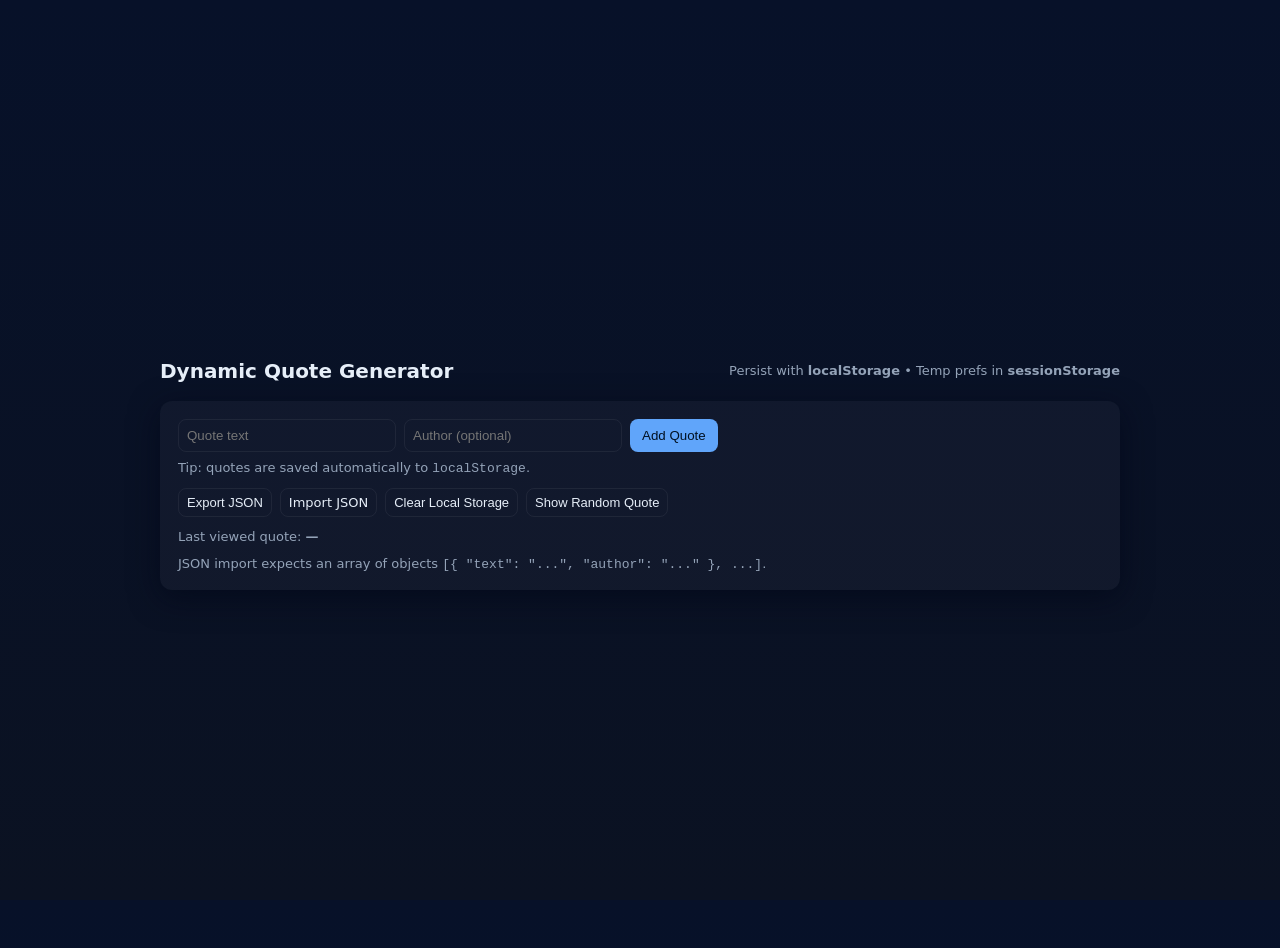
==== dom-manipulation/index.html @ 50b2b68b "Dynamic Quote Generator" ====
<!doctype html>
<html lang="en">
<head>
  <meta charset="utf-8" />
  <meta name="viewport" content="width=device-width,initial-scale=1" />
  <title>Dynamic Quote Generator</title>
  <link rel="stylesheet" href="styles.css" />
</head>
<body>
  <div class="wrap">
    <header>
      <h1>Dynamic Quote Generator</h1>
      <div class="muted">Persist with <strong>localStorage</strong> • Temp prefs in <strong>sessionStorage</strong></div>
    </header>

    <div class="card">
      <form id="addForm">
        <input id="quoteText" type="text" placeholder="Quote text" required />
        <input id="quoteAuthor" type="text" placeholder="Author (optional)" />
        <button type="submit">Add Quote</button>
        <div class="muted tip">Tip: quotes are saved automatically to <code>localStorage</code>.</div>
      </form>

      <div class="controls">
        <button id="exportBtn" class="btn-ghost small">Export JSON</button>
        <label for="importFile" class="btn-ghost small" title="Import JSON file">Import JSON</label>
        <input type="file" id="importFile" accept=".json,application/json" />
        <button id="clearLocal" class="btn-ghost small">Clear Local Storage</button>
        <button id="randomView" class="btn-ghost small">Show Random Quote</button>
      </div>

      <div class="last-block">
        <div class="muted">Last viewed quote: <span id="lastViewed" class="last-viewed">—</span></div>
      </div>

      <ul id="quoteList" aria-live="polite"></ul>

      <footer>
        <div class="muted">JSON import expects an array of objects <code>[{ "text": "...", "author": "..." }, ...]</code>.</div>
      </footer>
    </div>
  </div>

  <script src="app.js"></script>
</body>
</html>
---- dom-manipulation/styles.css ----
:root{--bg:#0f1724;--card:#0b1220;--muted:#94a3b8;--accent:#60a5fa}
html,body{height:100%;margin:0;font-family:Inter,system-ui,Segoe UI,Roboto,'Helvetica Neue',Arial}
body{background:linear-gradient(180deg,#071129 0%, #0b1222 100%);color:#e6eef8;display:flex;align-items:center;justify-content:center;padding:24px}
.wrap{width:100%;max-width:960px}
header{display:flex;align-items:center;justify-content:space-between;margin-bottom:18px}
h1{font-size:20px;margin:0}
.card{background:rgba(255,255,255,0.03);padding:18px;border-radius:12px;box-shadow:0 8px 30px rgba(2,6,23,0.6)}
form{display:flex;gap:8px;flex-wrap:wrap;margin-bottom:12px}
input[type="text"], textarea{background:transparent;border:1px solid rgba(255,255,255,0.06);padding:8px;border-radius:8px;color:inherit;min-width:200px}
button{background:var(--accent);border:0;padding:8px 12px;border-radius:8px;color:#012;cursor:pointer}
.controls{display:flex;gap:8px;flex-wrap:wrap;margin-bottom:12px}
.muted{color:var(--muted);font-size:13px}
ul{list-style:none;padding:0;margin:0;display:grid;grid-template-columns:repeat(auto-fill,minmax(260px,1fr));gap:12px}
li{background:linear-gradient(180deg,rgba(255,255,255,0.02), rgba(255,255,255,0.01));padding:12px;border-radius:10px}
.quote-text{font-size:15px;margin-bottom:8px}
.quote-author{font-size:13px;color:var(--muted);margin-bottom:8px}
.actions{display:flex;gap:6px}
.btn-ghost{background:transparent;border:1px solid rgba(255,255,255,0.06);padding:6px 8px;border-radius:8px;color:inherit;cursor:pointer}
.small{font-size:13px;padding:6px 8px}
footer{margin-top:12px;color:var(--muted);font-size:13px}
.last-viewed{font-weight:600}
.tip{width:100%}
#importFile{display:none} /* hidden: label triggers it */
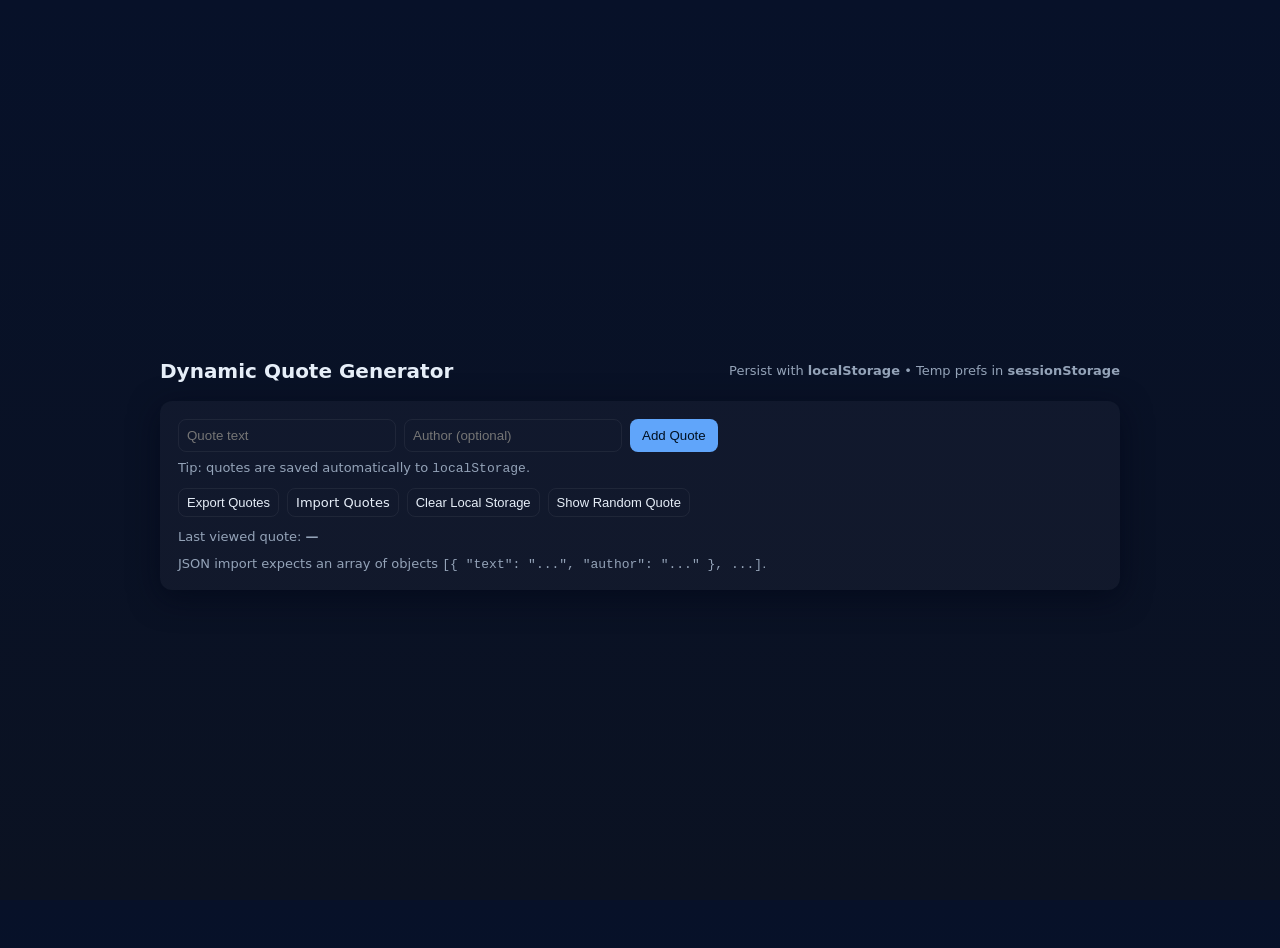
==== commit 2118b3c4: "Dynamic Quote Generator" ====
--- a/dom-manipulation/index.html
+++ b/dom-manipulation/index.html
@@ -2,7 +2,7 @@
 <html lang="en">
 <head>
   <meta charset="utf-8" />
-  <meta name="viewport" content="width=device-width,initial-scale=1" />
+  <meta name="viewport" content="width=device-width, initial-scale=1" />
   <title>Dynamic Quote Generator</title>
   <link rel="stylesheet" href="styles.css" />
 </head>
@@ -22,8 +22,8 @@
       </form>
 
       <div class="controls">
-        <button id="exportBtn" class="btn-ghost small">Export JSON</button>
-        <label for="importFile" class="btn-ghost small" title="Import JSON file">Import JSON</label>
+        <button id="exportBtn" class="btn-ghost small">Export Quotes</button>
+        <label for="importFile" class="btn-ghost small" title="Import Quotes">Import Quotes</label>
         <input type="file" id="importFile" accept=".json,application/json" />
         <button id="clearLocal" class="btn-ghost small">Clear Local Storage</button>
         <button id="randomView" class="btn-ghost small">Show Random Quote</button>
--- a/dom-manipulation/styles.css
+++ b/dom-manipulation/styles.css
@@ -1,23 +1,146 @@
-:root{--bg:#0f1724;--card:#0b1220;--muted:#94a3b8;--accent:#60a5fa}
-html,body{height:100%;margin:0;font-family:Inter,system-ui,Segoe UI,Roboto,'Helvetica Neue',Arial}
-body{background:linear-gradient(180deg,#071129 0%, #0b1222 100%);color:#e6eef8;display:flex;align-items:center;justify-content:center;padding:24px}
-.wrap{width:100%;max-width:960px}
-header{display:flex;align-items:center;justify-content:space-between;margin-bottom:18px}
-h1{font-size:20px;margin:0}
-.card{background:rgba(255,255,255,0.03);padding:18px;border-radius:12px;box-shadow:0 8px 30px rgba(2,6,23,0.6)}
-form{display:flex;gap:8px;flex-wrap:wrap;margin-bottom:12px}
-input[type="text"], textarea{background:transparent;border:1px solid rgba(255,255,255,0.06);padding:8px;border-radius:8px;color:inherit;min-width:200px}
-button{background:var(--accent);border:0;padding:8px 12px;border-radius:8px;color:#012;cursor:pointer}
-.controls{display:flex;gap:8px;flex-wrap:wrap;margin-bottom:12px}
-.muted{color:var(--muted);font-size:13px}
-ul{list-style:none;padding:0;margin:0;display:grid;grid-template-columns:repeat(auto-fill,minmax(260px,1fr));gap:12px}
-li{background:linear-gradient(180deg,rgba(255,255,255,0.02), rgba(255,255,255,0.01));padding:12px;border-radius:10px}
-.quote-text{font-size:15px;margin-bottom:8px}
-.quote-author{font-size:13px;color:var(--muted);margin-bottom:8px}
-.actions{display:flex;gap:6px}
-.btn-ghost{background:transparent;border:1px solid rgba(255,255,255,0.06);padding:6px 8px;border-radius:8px;color:inherit;cursor:pointer}
-.small{font-size:13px;padding:6px 8px}
-footer{margin-top:12px;color:var(--muted);font-size:13px}
-.last-viewed{font-weight:600}
-.tip{width:100%}
-#importFile{display:none} /* hidden: label triggers it */
+:root {
+  --bg: #0f1724;
+  --card: #0b1220;
+  --muted: #94a3b8;
+  --accent: #60a5fa;
+}
+
+html, body {
+  height: 100%;
+  margin: 0;
+  font-family: Inter, system-ui, "Segoe UI", Roboto, "Helvetica Neue", Arial;
+}
+
+body {
+  background: linear-gradient(180deg, #071129 0%, #0b1222 100%);
+  color: #e6eef8;
+  display: flex;
+  align-items: center;
+  justify-content: center;
+  padding: 24px;
+}
+
+.wrap {
+  width: 100%;
+  max-width: 960px;
+}
+
+header {
+  display: flex;
+  align-items: center;
+  justify-content: space-between;
+  margin-bottom: 18px;
+}
+
+h1 {
+  font-size: 20px;
+  margin: 0;
+}
+
+.card {
+  background: rgba(255, 255, 255, 0.03);
+  padding: 18px;
+  border-radius: 12px;
+  box-shadow: 0 8px 30px rgba(2, 6, 23, 0.6);
+}
+
+form {
+  display: flex;
+  gap: 8px;
+  flex-wrap: wrap;
+  margin-bottom: 12px;
+}
+
+input[type="text"],
+textarea {
+  background: transparent;
+  border: 1px solid rgba(255, 255, 255, 0.06);
+  padding: 8px;
+  border-radius: 8px;
+  color: inherit;
+  min-width: 200px;
+}
+
+button {
+  background: var(--accent);
+  border: 0;
+  padding: 8px 12px;
+  border-radius: 8px;
+  color: #012;
+  cursor: pointer;
+}
+
+.controls {
+  display: flex;
+  gap: 8px;
+  flex-wrap: wrap;
+  margin-bottom: 12px;
+}
+
+.muted {
+  color: var(--muted);
+  font-size: 13px;
+}
+
+ul {
+  list-style: none;
+  padding: 0;
+  margin: 0;
+  display: grid;
+  grid-template-columns: repeat(auto-fill, minmax(260px, 1fr));
+  gap: 12px;
+}
+
+li {
+  background: linear-gradient(180deg, rgba(255, 255, 255, 0.02), rgba(255, 255, 255, 0.01));
+  padding: 12px;
+  border-radius: 10px;
+}
+
+.quote-text {
+  font-size: 15px;
+  margin-bottom: 8px;
+}
+
+.quote-author {
+  font-size: 13px;
+  color: var(--muted);
+  margin-bottom: 8px;
+}
+
+.actions {
+  display: flex;
+  gap: 6px;
+}
+
+.btn-ghost {
+  background: transparent;
+  border: 1px solid rgba(255, 255, 255, 0.06);
+  padding: 6px 8px;
+  border-radius: 8px;
+  color: inherit;
+  cursor: pointer;
+}
+
+.small {
+  font-size: 13px;
+  padding: 6px 8px;
+}
+
+footer {
+  margin-top: 12px;
+  color: var(--muted);
+  font-size: 13px;
+}
+
+.last-viewed {
+  font-weight: 600;
+}
+
+.tip {
+  width: 100%;
+}
+
+#importFile {
+  display: none; /* hidden: label triggers it */
+}
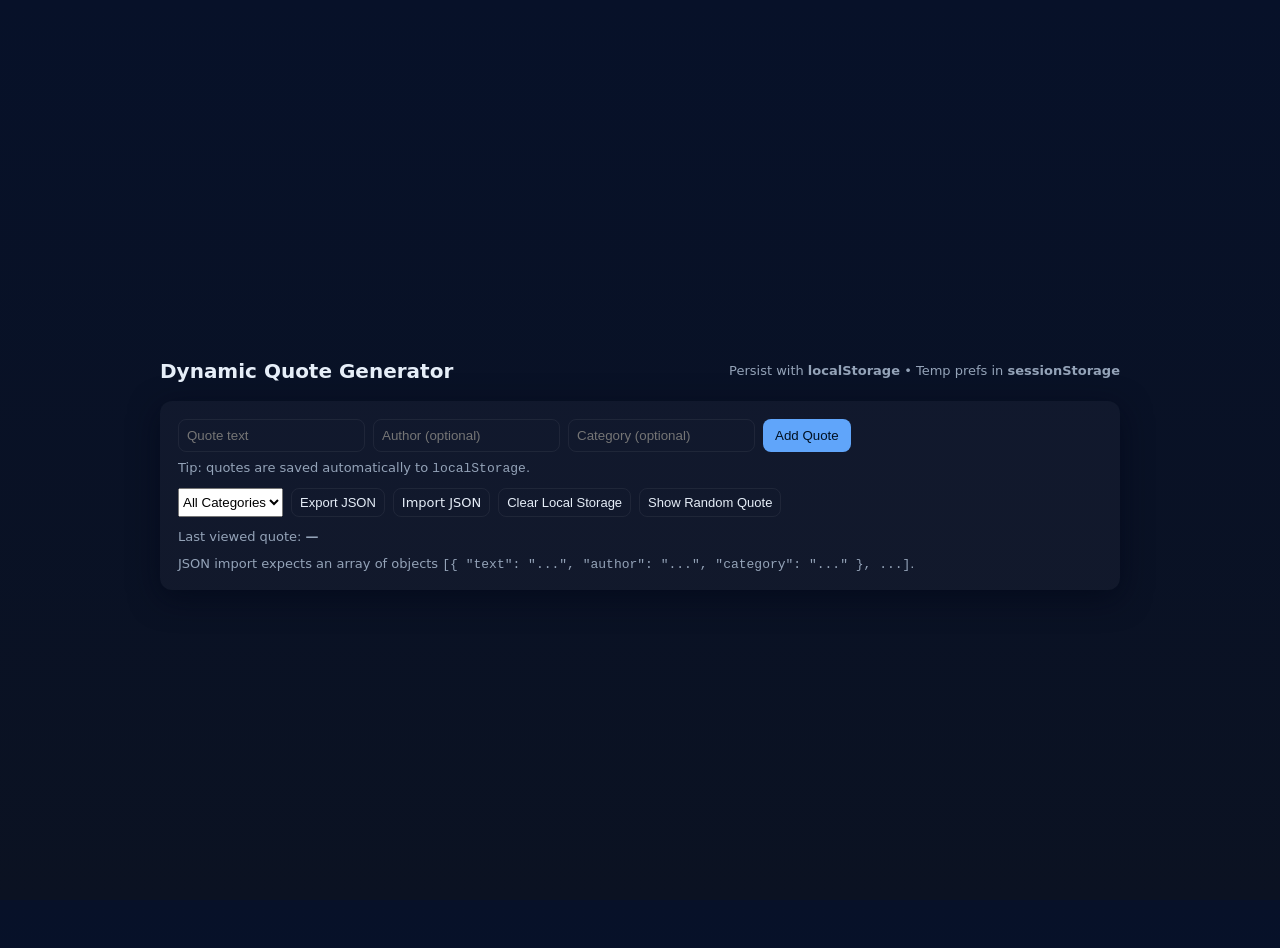
==== commit c32f76ac: "Dynamic Quote Generator" ====
--- a/dom-manipulation/index.html
+++ b/dom-manipulation/index.html
@@ -2,7 +2,7 @@
 <html lang="en">
 <head>
   <meta charset="utf-8" />
-  <meta name="viewport" content="width=device-width, initial-scale=1" />
+  <meta name="viewport" content="width=device-width,initial-scale=1" />
   <title>Dynamic Quote Generator</title>
   <link rel="stylesheet" href="styles.css" />
 </head>
@@ -17,13 +17,17 @@
       <form id="addForm">
         <input id="quoteText" type="text" placeholder="Quote text" required />
         <input id="quoteAuthor" type="text" placeholder="Author (optional)" />
+        <input id="quoteCategory" type="text" placeholder="Category (optional)" />
         <button type="submit">Add Quote</button>
         <div class="muted tip">Tip: quotes are saved automatically to <code>localStorage</code>.</div>
       </form>
 
       <div class="controls">
-        <button id="exportBtn" class="btn-ghost small">Export Quotes</button>
-        <label for="importFile" class="btn-ghost small" title="Import Quotes">Import Quotes</label>
+        <select id="categoryFilter" onchange="filterQuotes()">
+          <option value="all">All Categories</option>
+        </select>
+        <button id="exportBtn" class="btn-ghost small">Export JSON</button>
+        <label for="importFile" class="btn-ghost small" title="Import JSON file">Import JSON</label>
         <input type="file" id="importFile" accept=".json,application/json" />
         <button id="clearLocal" class="btn-ghost small">Clear Local Storage</button>
         <button id="randomView" class="btn-ghost small">Show Random Quote</button>
@@ -36,11 +40,11 @@
       <ul id="quoteList" aria-live="polite"></ul>
 
       <footer>
-        <div class="muted">JSON import expects an array of objects <code>[{ "text": "...", "author": "..." }, ...]</code>.</div>
+        <div class="muted">JSON import expects an array of objects <code>[{ "text": "...", "author": "...", "category": "..." }, ...]</code>.</div>
       </footer>
     </div>
   </div>
 
-  <script src="app.js"></script>
+  <script src="script.js"></script>
 </body>
 </html>
--- a/dom-manipulation/styles.css
+++ b/dom-manipulation/styles.css
@@ -1,146 +1,115 @@
 :root {
-  --bg: #0f1724;
-  --card: #0b1220;
-  --muted: #94a3b8;
-  --accent: #60a5fa;
+  --bg:#0f1724;
+  --card:#0b1220;
+  --muted:#94a3b8;
+  --accent:#60a5fa;
 }
 
 html, body {
-  height: 100%;
-  margin: 0;
-  font-family: Inter, system-ui, "Segoe UI", Roboto, "Helvetica Neue", Arial;
+  height:100%;
+  margin:0;
+  font-family:Inter,system-ui,Segoe UI,Roboto,'Helvetica Neue',Arial;
 }
 
 body {
-  background: linear-gradient(180deg, #071129 0%, #0b1222 100%);
-  color: #e6eef8;
-  display: flex;
-  align-items: center;
-  justify-content: center;
-  padding: 24px;
+  background:linear-gradient(180deg,#071129 0%, #0b1222 100%);
+  color:#e6eef8;
+  display:flex;
+  align-items:center;
+  justify-content:center;
+  padding:24px;
 }
 
-.wrap {
-  width: 100%;
-  max-width: 960px;
+.wrap { width:100%; max-width:960px; }
+
+header { display:flex; align-items:center; justify-content:space-between; margin-bottom:18px; }
+
+h1 { font-size:20px; margin:0; }
+
+.card {
+  background:rgba(255,255,255,0.03);
+  padding:18px;
+  border-radius:12px;
+  box-shadow:0 8px 30px rgba(2,6,23,0.6);
 }
 
-header {
-  display: flex;
-  align-items: center;
-  justify-content: space-between;
-  margin-bottom: 18px;
-}
+form { display:flex; gap:8px; flex-wrap:wrap; margin-bottom:12px; }
 
-h1 {
-  font-size: 20px;
-  margin: 0;
-}
-
-.card {
-  background: rgba(255, 255, 255, 0.03);
-  padding: 18px;
-  border-radius: 12px;
-  box-shadow: 0 8px 30px rgba(2, 6, 23, 0.6);
-}
-
-form {
-  display: flex;
-  gap: 8px;
-  flex-wrap: wrap;
-  margin-bottom: 12px;
-}
-
-input[type="text"],
-textarea {
-  background: transparent;
-  border: 1px solid rgba(255, 255, 255, 0.06);
-  padding: 8px;
-  border-radius: 8px;
-  color: inherit;
-  min-width: 200px;
+input[type="text"], textarea {
+  background:transparent;
+  border:1px solid rgba(255,255,255,0.06);
+  padding:8px;
+  border-radius:8px;
+  color:inherit;
+  min-width:150px;
 }
 
 button {
-  background: var(--accent);
-  border: 0;
-  padding: 8px 12px;
-  border-radius: 8px;
-  color: #012;
-  cursor: pointer;
+  background:var(--accent);
+  border:0;
+  padding:8px 12px;
+  border-radius:8px;
+  color:#012;
+  cursor:pointer;
 }
 
-.controls {
-  display: flex;
-  gap: 8px;
-  flex-wrap: wrap;
-  margin-bottom: 12px;
-}
+.controls { display:flex; gap:8px; flex-wrap:wrap; margin-bottom:12px; }
 
-.muted {
-  color: var(--muted);
-  font-size: 13px;
-}
+.muted { color:var(--muted); font-size:13px; }
 
 ul {
-  list-style: none;
-  padding: 0;
-  margin: 0;
-  display: grid;
-  grid-template-columns: repeat(auto-fill, minmax(260px, 1fr));
-  gap: 12px;
+  list-style:none;
+  padding:0;
+  margin:0;
+  display:grid;
+  grid-template-columns:repeat(auto-fill,minmax(260px,1fr));
+  gap:12px;
 }
 
 li {
-  background: linear-gradient(180deg, rgba(255, 255, 255, 0.02), rgba(255, 255, 255, 0.01));
-  padding: 12px;
-  border-radius: 10px;
+  background:linear-gradient(180deg,rgba(255,255,255,0.02), rgba(255,255,255,0.01));
+  padding:12px;
+  border-radius:10px;
 }
 
-.quote-text {
-  font-size: 15px;
-  margin-bottom: 8px;
+.quote-text { font-size:15px; margin-bottom:4px; }
+
+.quote-author { font-size:13px; color:var(--muted); margin-bottom:4px; }
+
+.quote-category {
+  display:inline-block;
+  background-color: rgba(96, 165, 250, 0.2);
+  color:#60a5fa;
+  font-size:12px;
+  font-weight:600;
+  padding:2px 6px;
+  border-radius:6px;
+  margin-bottom:6px;
 }
 
-.quote-author {
-  font-size: 13px;
-  color: var(--muted);
-  margin-bottom: 8px;
+.actions { display:flex; gap:6px; margin-top:6px; }
+
+.btn-ghost {
+  background:transparent;
+  border:1px solid rgba(255,255,255,0.06);
+  padding:6px 8px;
+  border-radius:8px;
+  color:inherit;
+  cursor:pointer;
 }
 
-.actions {
-  display: flex;
-  gap: 6px;
+.small { font-size:13px; padding:6px 8px; }
+
+footer { margin-top:12px; color:var(--muted); font-size:13px; }
+
+.last-viewed { font-weight:600; }
+
+.tip { width:100%; }
+
+#importFile { display:none; }
+
+li:hover {
+  background:linear-gradient(180deg,rgba(255,255,255,0.04), rgba(255,255,255,0.02));
+  transform: translateY(-2px);
+  transition: 0.2s;
 }
-
-.btn-ghost {
-  background: transparent;
-  border: 1px solid rgba(255, 255, 255, 0.06);
-  padding: 6px 8px;
-  border-radius: 8px;
-  color: inherit;
-  cursor: pointer;
-}
-
-.small {
-  font-size: 13px;
-  padding: 6px 8px;
-}
-
-footer {
-  margin-top: 12px;
-  color: var(--muted);
-  font-size: 13px;
-}
-
-.last-viewed {
-  font-weight: 600;
-}
-
-.tip {
-  width: 100%;
-}
-
-#importFile {
-  display: none; /* hidden: label triggers it */
-}
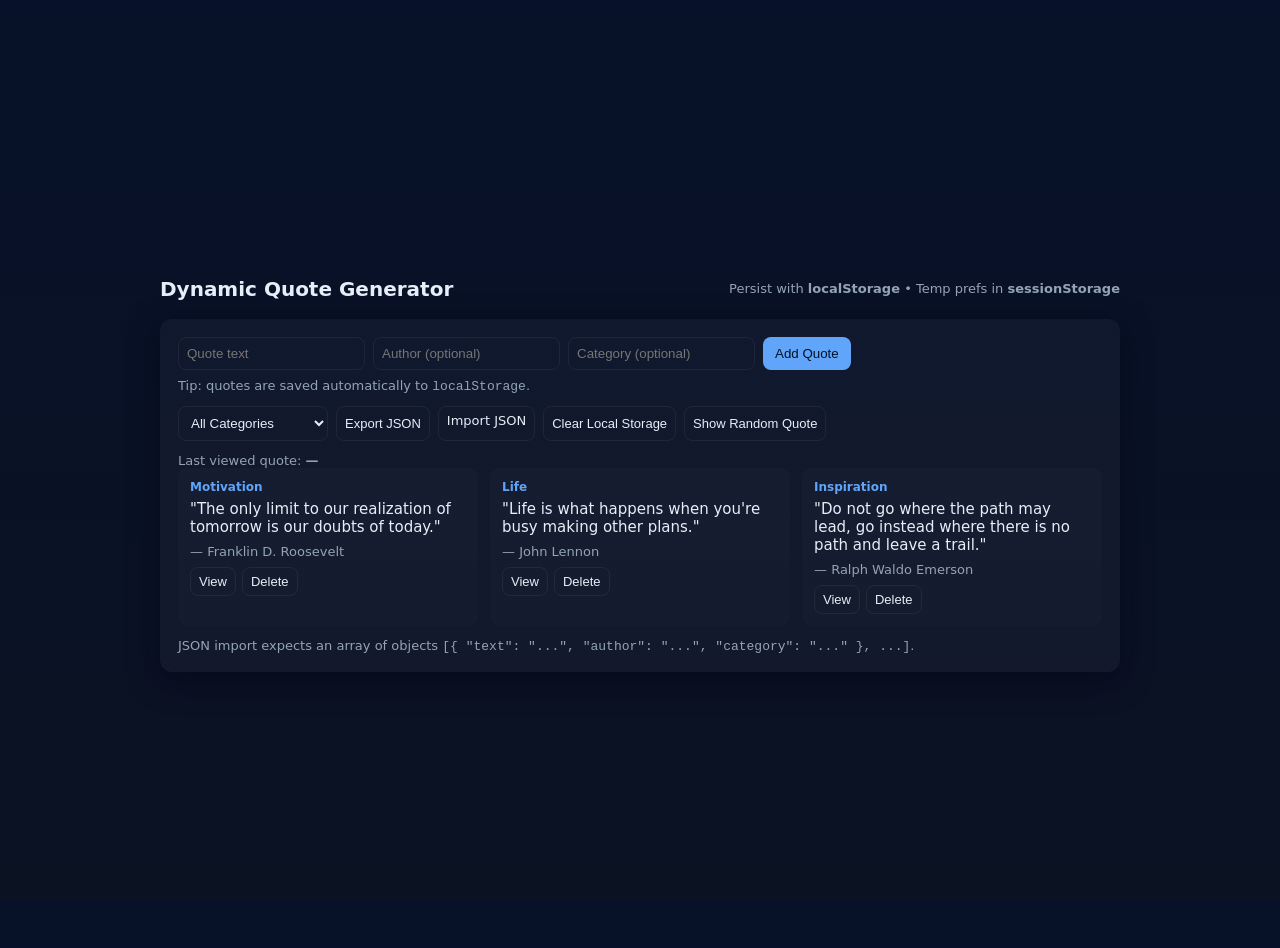
==== commit a695d13b: "Dynamic Quote Generator" ====
--- a/dom-manipulation/index.html
+++ b/dom-manipulation/index.html
@@ -23,9 +23,7 @@
       </form>
 
       <div class="controls">
-        <select id="categoryFilter" onchange="filterQuotes()">
-          <option value="all">All Categories</option>
-        </select>
+        <select id="categoryFilter"></select>
         <button id="exportBtn" class="btn-ghost small">Export JSON</button>
         <label for="importFile" class="btn-ghost small" title="Import JSON file">Import JSON</label>
         <input type="file" id="importFile" accept=".json,application/json" />
--- a/dom-manipulation/styles.css
+++ b/dom-manipulation/styles.css
@@ -1,115 +1,152 @@
 :root {
-  --bg:#0f1724;
-  --card:#0b1220;
-  --muted:#94a3b8;
-  --accent:#60a5fa;
+  --bg: #0f1724;
+  --card: #0b1220;
+  --muted: #94a3b8;
+  --accent: #60a5fa;
 }
 
 html, body {
-  height:100%;
-  margin:0;
-  font-family:Inter,system-ui,Segoe UI,Roboto,'Helvetica Neue',Arial;
+  height: 100%;
+  margin: 0;
+  font-family: Inter, system-ui, Segoe UI, Roboto, 'Helvetica Neue', Arial;
 }
 
 body {
-  background:linear-gradient(180deg,#071129 0%, #0b1222 100%);
-  color:#e6eef8;
-  display:flex;
-  align-items:center;
-  justify-content:center;
-  padding:24px;
+  background: linear-gradient(180deg,#071129 0%, #0b1222 100%);
+  color: #e6eef8;
+  display: flex;
+  align-items: center;
+  justify-content: center;
+  padding: 24px;
 }
 
-.wrap { width:100%; max-width:960px; }
+.wrap {
+  width: 100%;
+  max-width: 960px;
+}
 
-header { display:flex; align-items:center; justify-content:space-between; margin-bottom:18px; }
+header {
+  display: flex;
+  align-items: center;
+  justify-content: space-between;
+  margin-bottom: 18px;
+}
 
-h1 { font-size:20px; margin:0; }
+h1 {
+  font-size: 20px;
+  margin: 0;
+}
 
 .card {
-  background:rgba(255,255,255,0.03);
-  padding:18px;
-  border-radius:12px;
-  box-shadow:0 8px 30px rgba(2,6,23,0.6);
+  background: rgba(255,255,255,0.03);
+  padding: 18px;
+  border-radius: 12px;
+  box-shadow: 0 8px 30px rgba(2,6,23,0.6);
 }
 
-form { display:flex; gap:8px; flex-wrap:wrap; margin-bottom:12px; }
+form {
+  display: flex;
+  gap: 8px;
+  flex-wrap: wrap;
+  margin-bottom: 12px;
+}
 
-input[type="text"], textarea {
-  background:transparent;
-  border:1px solid rgba(255,255,255,0.06);
-  padding:8px;
-  border-radius:8px;
-  color:inherit;
-  min-width:150px;
+input[type="text"], textarea, select {
+  background: transparent;
+  border: 1px solid rgba(255,255,255,0.06);
+  padding: 8px;
+  border-radius: 8px;
+  color: inherit;
+  min-width: 150px;
 }
 
 button {
-  background:var(--accent);
-  border:0;
-  padding:8px 12px;
-  border-radius:8px;
-  color:#012;
-  cursor:pointer;
+  background: var(--accent);
+  border: 0;
+  padding: 8px 12px;
+  border-radius: 8px;
+  color: #012;
+  cursor: pointer;
 }
 
-.controls { display:flex; gap:8px; flex-wrap:wrap; margin-bottom:12px; }
+.controls {
+  display: flex;
+  gap: 8px;
+  flex-wrap: wrap;
+  margin-bottom: 12px;
+}
 
-.muted { color:var(--muted); font-size:13px; }
+.muted {
+  color: var(--muted);
+  font-size: 13px;
+}
 
 ul {
-  list-style:none;
-  padding:0;
-  margin:0;
-  display:grid;
-  grid-template-columns:repeat(auto-fill,minmax(260px,1fr));
-  gap:12px;
+  list-style: none;
+  padding: 0;
+  margin: 0;
+  display: grid;
+  grid-template-columns: repeat(auto-fill,minmax(260px,1fr));
+  gap: 12px;
 }
 
 li {
-  background:linear-gradient(180deg,rgba(255,255,255,0.02), rgba(255,255,255,0.01));
-  padding:12px;
-  border-radius:10px;
+  background: linear-gradient(180deg, rgba(255,255,255,0.02), rgba(255,255,255,0.01));
+  padding: 12px;
+  border-radius: 10px;
 }
 
-.quote-text { font-size:15px; margin-bottom:4px; }
+.quote-text {
+  font-size: 15px;
+  margin-bottom: 8px;
+}
 
-.quote-author { font-size:13px; color:var(--muted); margin-bottom:4px; }
+.quote-author {
+  font-size: 13px;
+  color: var(--muted);
+  margin-bottom: 8px;
+}
 
 .quote-category {
-  display:inline-block;
-  background-color: rgba(96, 165, 250, 0.2);
-  color:#60a5fa;
-  font-size:12px;
-  font-weight:600;
-  padding:2px 6px;
-  border-radius:6px;
-  margin-bottom:6px;
+  font-size: 12px;
+  font-weight: 600;
+  color: var(--accent);
+  margin-bottom: 6px;
 }
 
-.actions { display:flex; gap:6px; margin-top:6px; }
+.actions {
+  display: flex;
+  gap: 6px;
+}
 
 .btn-ghost {
-  background:transparent;
-  border:1px solid rgba(255,255,255,0.06);
-  padding:6px 8px;
-  border-radius:8px;
-  color:inherit;
-  cursor:pointer;
+  background: transparent;
+  border: 1px solid rgba(255,255,255,0.06);
+  padding: 6px 8px;
+  border-radius: 8px;
+  color: inherit;
+  cursor: pointer;
 }
 
-.small { font-size:13px; padding:6px 8px; }
+.small {
+  font-size: 13px;
+  padding: 6px 8px;
+}
 
-footer { margin-top:12px; color:var(--muted); font-size:13px; }
+footer {
+  margin-top: 12px;
+  color: var(--muted);
+  font-size: 13px;
+}
 
-.last-viewed { font-weight:600; }
+.last-viewed {
+  font-weight: 600;
+}
 
-.tip { width:100%; }
+.tip {
+  width: 100%;
+}
 
-#importFile { display:none; }
-
-li:hover {
-  background:linear-gradient(180deg,rgba(255,255,255,0.04), rgba(255,255,255,0.02));
-  transform: translateY(-2px);
-  transition: 0.2s;
+#importFile {
+  display: none; /* hidden: label triggers it */
 }
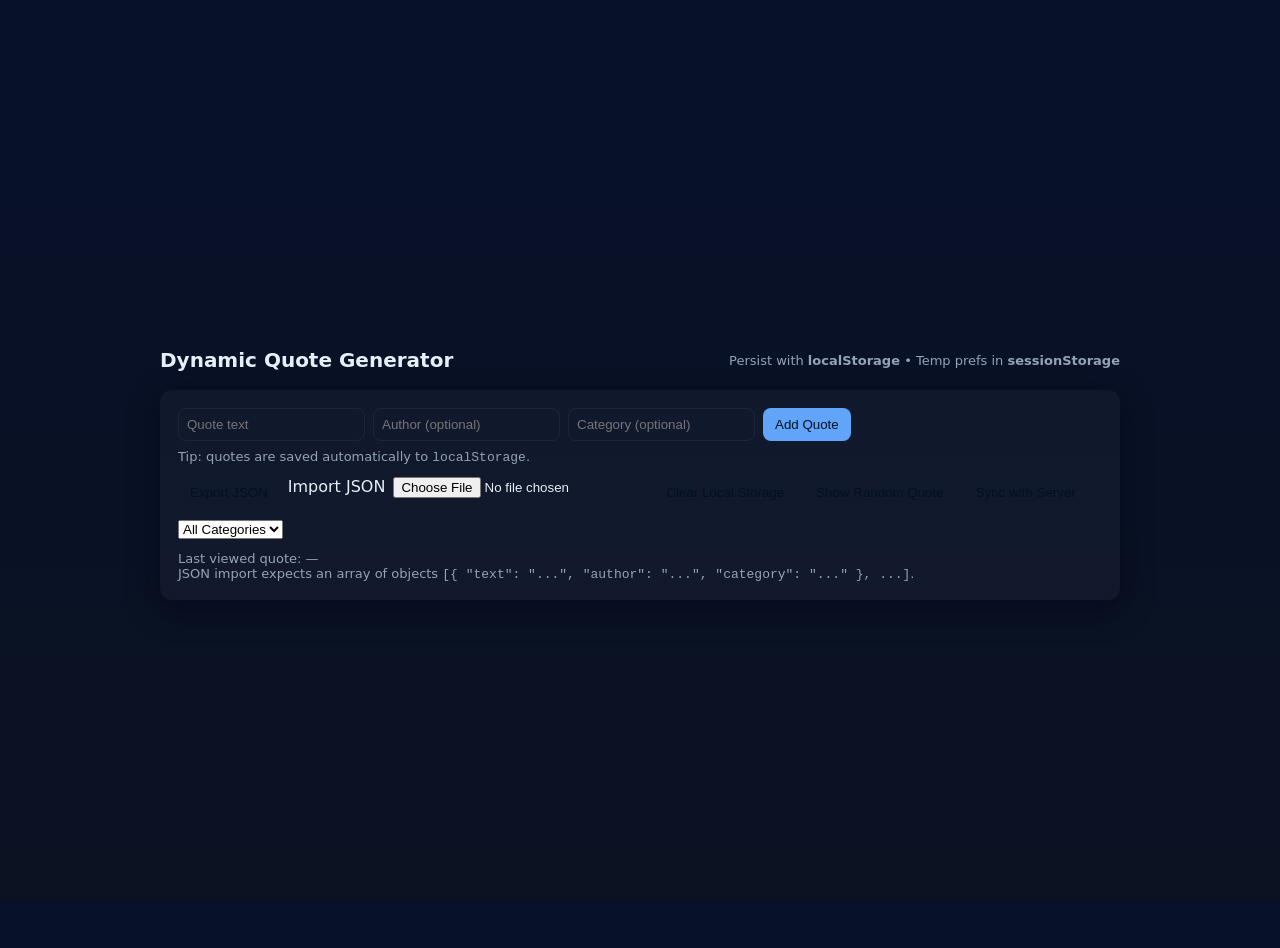
==== commit d52e0783: "Dynamic Quote Generator" ====
--- a/dom-manipulation/index.html
+++ b/dom-manipulation/index.html
@@ -23,12 +23,18 @@
       </form>
 
       <div class="controls">
-        <select id="categoryFilter"></select>
         <button id="exportBtn" class="btn-ghost small">Export JSON</button>
         <label for="importFile" class="btn-ghost small" title="Import JSON file">Import JSON</label>
         <input type="file" id="importFile" accept=".json,application/json" />
         <button id="clearLocal" class="btn-ghost small">Clear Local Storage</button>
         <button id="randomView" class="btn-ghost small">Show Random Quote</button>
+        <button id="syncBtn" class="btn-ghost small">Sync with Server</button>
+      </div>
+
+      <div class="controls">
+        <select id="categoryFilter" onchange="filterQuotes()">
+          <option value="all">All Categories</option>
+        </select>
       </div>
 
       <div class="last-block">
--- a/dom-manipulation/styles.css
+++ b/dom-manipulation/styles.css
@@ -4,13 +4,11 @@
   --muted: #94a3b8;
   --accent: #60a5fa;
 }
-
 html, body {
   height: 100%;
   margin: 0;
-  font-family: Inter, system-ui, Segoe UI, Roboto, 'Helvetica Neue', Arial;
+  font-family: Inter, system-ui, Segoe UI, Roboto, Arial;
 }
-
 body {
   background: linear-gradient(180deg,#071129 0%, #0b1222 100%);
   color: #e6eef8;
@@ -19,39 +17,17 @@
   justify-content: center;
   padding: 24px;
 }
-
-.wrap {
-  width: 100%;
-  max-width: 960px;
-}
-
-header {
-  display: flex;
-  align-items: center;
-  justify-content: space-between;
-  margin-bottom: 18px;
-}
-
-h1 {
-  font-size: 20px;
-  margin: 0;
-}
-
+.wrap { width: 100%; max-width: 960px; }
+header { display: flex; align-items: center; justify-content: space-between; margin-bottom: 18px; }
+h1 { font-size: 20px; margin: 0; }
 .card {
   background: rgba(255,255,255,0.03);
   padding: 18px;
   border-radius: 12px;
   box-shadow: 0 8px 30px rgba(2,6,23,0.6);
 }
-
-form {
-  display: flex;
-  gap: 8px;
-  flex-wrap: wrap;
-  margin-bottom: 12px;
-}
-
-input[type="text"], textarea, select {
+form { display: flex; gap: 8px; flex-wrap: wrap; margin-bottom: 12px; }
+input[type="text"], textarea {
   background: transparent;
   border: 1px solid rgba(255,255,255,0.06);
   padding: 8px;
@@ -59,94 +35,38 @@
   color: inherit;
   min-width: 150px;
 }
-
-button {
-  background: var(--accent);
-  border: 0;
-  padding: 8px 12px;
-  border-radius: 8px;
-  color: #012;
-  cursor: pointer;
-}
-
-.controls {
-  display: flex;
-  gap: 8px;
-  flex-wrap: wrap;
-  margin-bottom: 12px;
-}
-
-.muted {
-  color: var(--muted);
-  font-size: 13px;
-}
-
-ul {
-  list-style: none;
-  padding: 0;
-  margin: 0;
-  display: grid;
-  grid-template-columns: repeat(auto-fill,minmax(260px,1fr));
-  gap: 12px;
-}
-
-li {
-  background: linear-gradient(180deg, rgba(255,255,255,0.02), rgba(255,255,255,0.01));
-  padding: 12px;
-  border-radius: 10px;
-}
-
-.quote-text {
-  font-size: 15px;
-  margin-bottom: 8px;
-}
-
-.quote-author {
-  font-size: 13px;
-  color: var(--muted);
-  margin-bottom: 8px;
-}
-
-.quote-category {
-  font-size: 12px;
-  font-weight: 600;
-  color: var(--accent);
-  margin-bottom: 6px;
-}
-
-.actions {
-  display: flex;
-  gap: 6px;
-}
-
-.btn-ghost {
-  background: transparent;
-  border: 1px solid rgba(255,255,255,0.06);
-  padding: 6px 8px;
-  border-radius: 8px;
-  color: inherit;
-  cursor: pointer;
-}
-
-.small {
-  font-size: 13px;
-  padding: 6px 8px;
-}
-
-footer {
-  margin-top: 12px;
-  color: var(--muted);
-  font-size: 13px;
-}
-
-.last-viewed {
-  font-weight: 600;
-}
-
-.tip {
-  width: 100%;
-}
-
-#importFile {
-  display: none; /* hidden: label triggers it */
-}
+button { background: var(--accent); border: 0; padding: 8px 12px; border-radius: 8px; color: #012; cursor: pointer; }
+.controls { display: flex; gap: 8px; flex-wrap: wrap; margin-bottom: 12px; }
+.muted { color: var(--muted); font-size: 13px; }
+ul { list-style: none; padding: 0; margin: 0; display: grid; grid-template-columns: repeat(auto-fill,minmax(260px,1fr)); gap: 12px; }
+li { background: linear-gradient(180deg,rgba(255,255,255,0.02), rgba(255,255,255,0.01)); padding: 12px; border-radius: 10px; }
+.quote-text { font-size: 15px; margin-bottom: 8px; }
+.quote-author { font-size: 13px; color: var(--muted); margin-bottom: 8px; }
+.quote-category { font-size: 12px; color: var(--accent); margin-bottom: 6px; font-weight: 600; }
+.actions { display: flex; gap: 6px; }
+.btn-ghost { background: transparent; border: 1px solid rgba(255,255,255,0.06)
+:root{--bg:#0f1724;--card:#0b1220;--muted:#94a3b8;--accent:#60a5fa}
+html,body{height:100%;margin:0;font-family:Inter,system-ui,Segoe UI,Roboto,'Helvetica Neue',Arial}
+body{background:linear-gradient(180deg,#071129 0%, #0b1222 100%);color:#e6eef8;display:flex;align-items:center;justify-content:center;padding:24px}
+.wrap{width:100%;max-width:960px}
+header{display:flex;align-items:center;justify-content:space-between;margin-bottom:18px}
+h1{font-size:20px;margin:0}
+.card{background:rgba(255,255,255,0.03);padding:18px;border-radius:12px;box-shadow:0 8px 30px rgba(2,6,23,0.6)}
+form{display:flex;gap:8px;flex-wrap:wrap;margin-bottom:12px}
+input[type="text"], textarea{background:transparent;border:1px solid rgba(255,255,255,0.06);padding:8px;border-radius:8px;color:inherit;min-width:150px}
+button{background:var(--accent);border:0;padding:8px 12px;border-radius:8px;color:#012;cursor:pointer}
+.controls{display:flex;gap:8px;flex-wrap:wrap;margin-bottom:12px}
+.muted{color:var(--muted);font-size:13px}
+ul{list-style:none;padding:0;margin:0;display:grid;grid-template-columns:repeat(auto-fill,minmax(260px,1fr));gap:12px}
+li{background:linear-gradient(180deg,rgba(255,255,255,0.02), rgba(255,255,255,0.01));padding:12px;border-radius:10px}
+.quote-text{font-size:15px;margin-bottom:8px}
+.quote-author{font-size:13px;color:var(--muted);margin-bottom:8px}
+.quote-category{font-size:12px;color:var(--accent);margin-bottom:6px;font-weight:600}
+.actions{display:flex;gap:6px}
+.btn-ghost{background:transparent;border:1px solid rgba(255,255,255,0.06);padding:6px 8px;border-radius:8px;color:inherit;cursor:pointer}
+.small{font-size:13px;padding:6px 8px}
+footer{margin-top:12px;color:var(--muted);font-size:13px}
+.last-viewed{font-weight:600}
+.tip{width:100%}
+#importFile{display:none}
+select{background:transparent;border:1px solid rgba(255,255,255,0.06);padding:6px 8px;border-radius:6px;color:inherit;cursor:pointer}
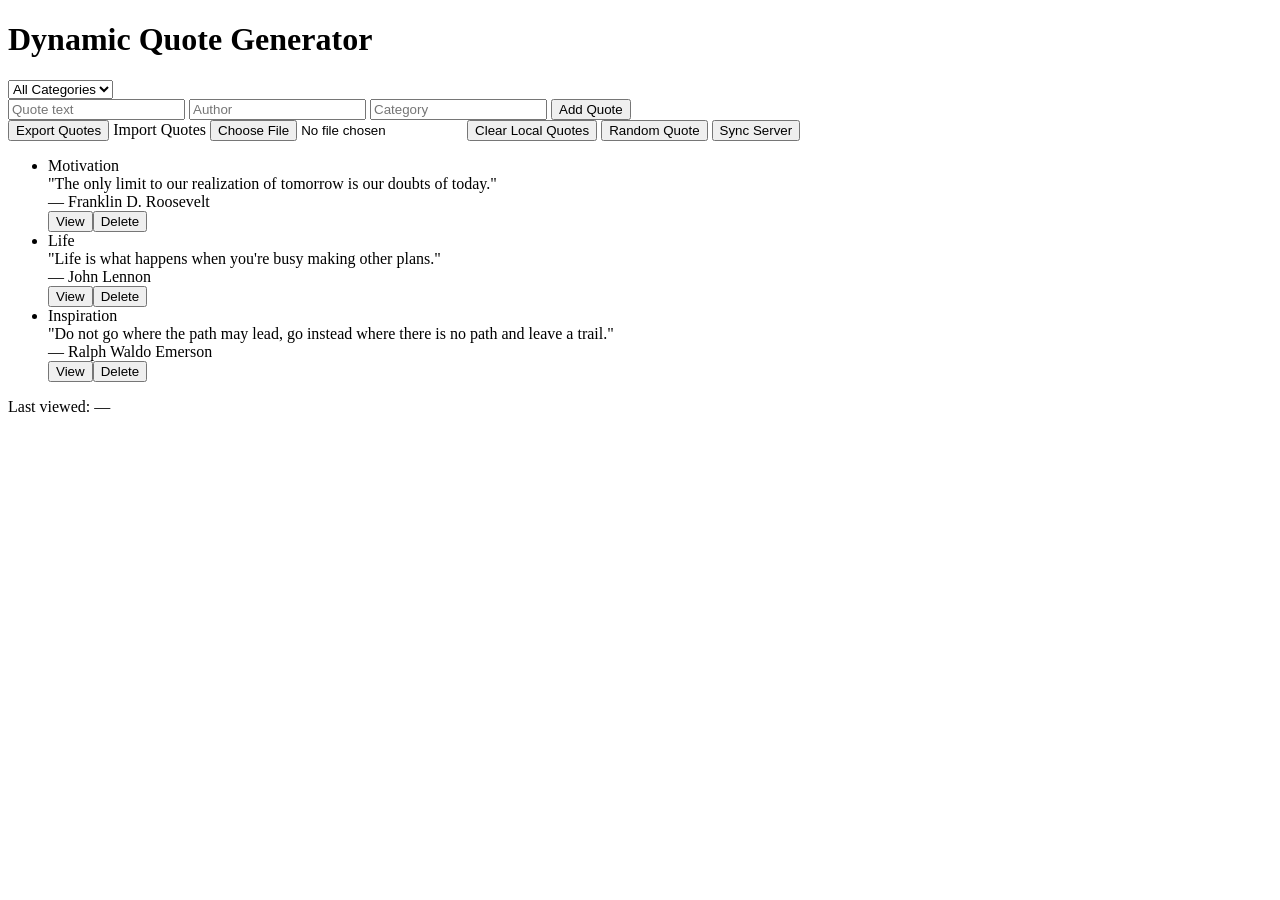
==== commit db8e9304: "Dynamic Quote Generator" ====
--- a/dom-manipulation/index.html
+++ b/dom-manipulation/index.html
@@ -1,54 +1,40 @@
-<!doctype html>
+<!DOCTYPE html>
 <html lang="en">
 <head>
-  <meta charset="utf-8" />
-  <meta name="viewport" content="width=device-width,initial-scale=1" />
-  <title>Dynamic Quote Generator</title>
-  <link rel="stylesheet" href="styles.css" />
+<meta charset="UTF-8">
+<meta name="viewport" content="width=device-width, initial-scale=1.0">
+<title>Dynamic Quote Generator</title>
+<link rel="stylesheet" href="style.css">
 </head>
 <body>
-  <div class="wrap">
-    <header>
-      <h1>Dynamic Quote Generator</h1>
-      <div class="muted">Persist with <strong>localStorage</strong> • Temp prefs in <strong>sessionStorage</strong></div>
-    </header>
+<div class="wrap">
+  <header>
+    <h1>Dynamic Quote Generator</h1>
+    <select id="categoryFilter"></select>
+  </header>
 
-    <div class="card">
-      <form id="addForm">
-        <input id="quoteText" type="text" placeholder="Quote text" required />
-        <input id="quoteAuthor" type="text" placeholder="Author (optional)" />
-        <input id="quoteCategory" type="text" placeholder="Category (optional)" />
-        <button type="submit">Add Quote</button>
-        <div class="muted tip">Tip: quotes are saved automatically to <code>localStorage</code>.</div>
-      </form>
+  <div class="card">
+    <form id="addForm">
+      <input type="text" id="quoteText" placeholder="Quote text" required>
+      <input type="text" id="quoteAuthor" placeholder="Author">
+      <input type="text" id="quoteCategory" placeholder="Category">
+      <button type="submit">Add Quote</button>
+    </form>
 
-      <div class="controls">
-        <button id="exportBtn" class="btn-ghost small">Export JSON</button>
-        <label for="importFile" class="btn-ghost small" title="Import JSON file">Import JSON</label>
-        <input type="file" id="importFile" accept=".json,application/json" />
-        <button id="clearLocal" class="btn-ghost small">Clear Local Storage</button>
-        <button id="randomView" class="btn-ghost small">Show Random Quote</button>
-        <button id="syncBtn" class="btn-ghost small">Sync with Server</button>
-      </div>
+    <div class="controls">
+      <button id="exportBtn">Export Quotes</button>
+      <label for="importFile" class="btn-ghost small">Import Quotes</label>
+      <input type="file" id="importFile" accept=".json">
+      <button id="clearLocal">Clear Local Quotes</button>
+      <button id="randomView">Random Quote</button>
+      <button id="syncServer">Sync Server</button>
+    </div>
 
-      <div class="controls">
-        <select id="categoryFilter" onchange="filterQuotes()">
-          <option value="all">All Categories</option>
-        </select>
-      </div>
+    <ul id="quoteList"></ul>
+    <footer>Last viewed: <span class="last-viewed" id="lastViewed">—</span></footer>
+  </div>
+</div>
 
-      <div class="last-block">
-        <div class="muted">Last viewed quote: <span id="lastViewed" class="last-viewed">—</span></div>
-      </div>
-
-      <ul id="quoteList" aria-live="polite"></ul>
-
-      <footer>
-        <div class="muted">JSON import expects an array of objects <code>[{ "text": "...", "author": "...", "category": "..." }, ...]</code>.</div>
-      </footer>
-    </div>
-  </div>
-
-  <script src="script.js"></script>
+<script src="script.js"></script>
 </body>
 </html>
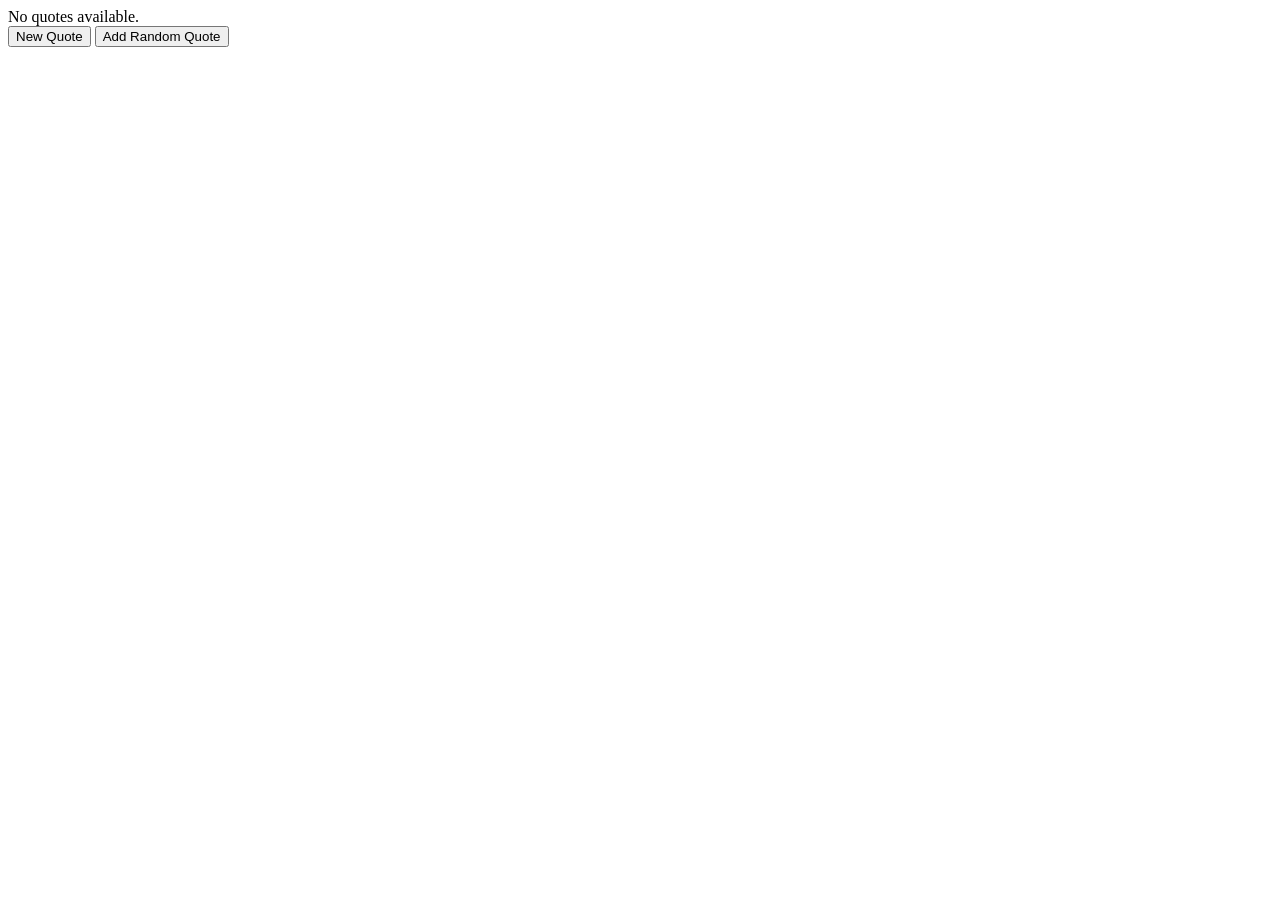
==== commit 5cd60f46: "Dynamic Quote Generator" ====
--- a/dom-manipulation/index.html
+++ b/dom-manipulation/index.html
@@ -3,36 +3,15 @@
 <head>
 <meta charset="UTF-8">
 <meta name="viewport" content="width=device-width, initial-scale=1.0">
-<title>Dynamic Quote Generator</title>
+<title>Dynamic Quote Generator with Sync</title>
 <link rel="stylesheet" href="style.css">
 </head>
 <body>
-<div class="wrap">
-  <header>
-    <h1>Dynamic Quote Generator</h1>
-    <select id="categoryFilter"></select>
-  </header>
-
-  <div class="card">
-    <form id="addForm">
-      <input type="text" id="quoteText" placeholder="Quote text" required>
-      <input type="text" id="quoteAuthor" placeholder="Author">
-      <input type="text" id="quoteCategory" placeholder="Category">
-      <button type="submit">Add Quote</button>
-    </form>
-
-    <div class="controls">
-      <button id="exportBtn">Export Quotes</button>
-      <label for="importFile" class="btn-ghost small">Import Quotes</label>
-      <input type="file" id="importFile" accept=".json">
-      <button id="clearLocal">Clear Local Quotes</button>
-      <button id="randomView">Random Quote</button>
-      <button id="syncServer">Sync Server</button>
-    </div>
-
-    <ul id="quoteList"></ul>
-    <footer>Last viewed: <span class="last-viewed" id="lastViewed">—</span></footer>
-  </div>
+<div id="container">
+  <div id="quote">Loading quotes...</div>
+  <button id="newQuote">New Quote</button>
+  <button id="addQuote">Add Random Quote</button>
+  <div id="notification"></div>
 </div>
 
 <script src="script.js"></script>
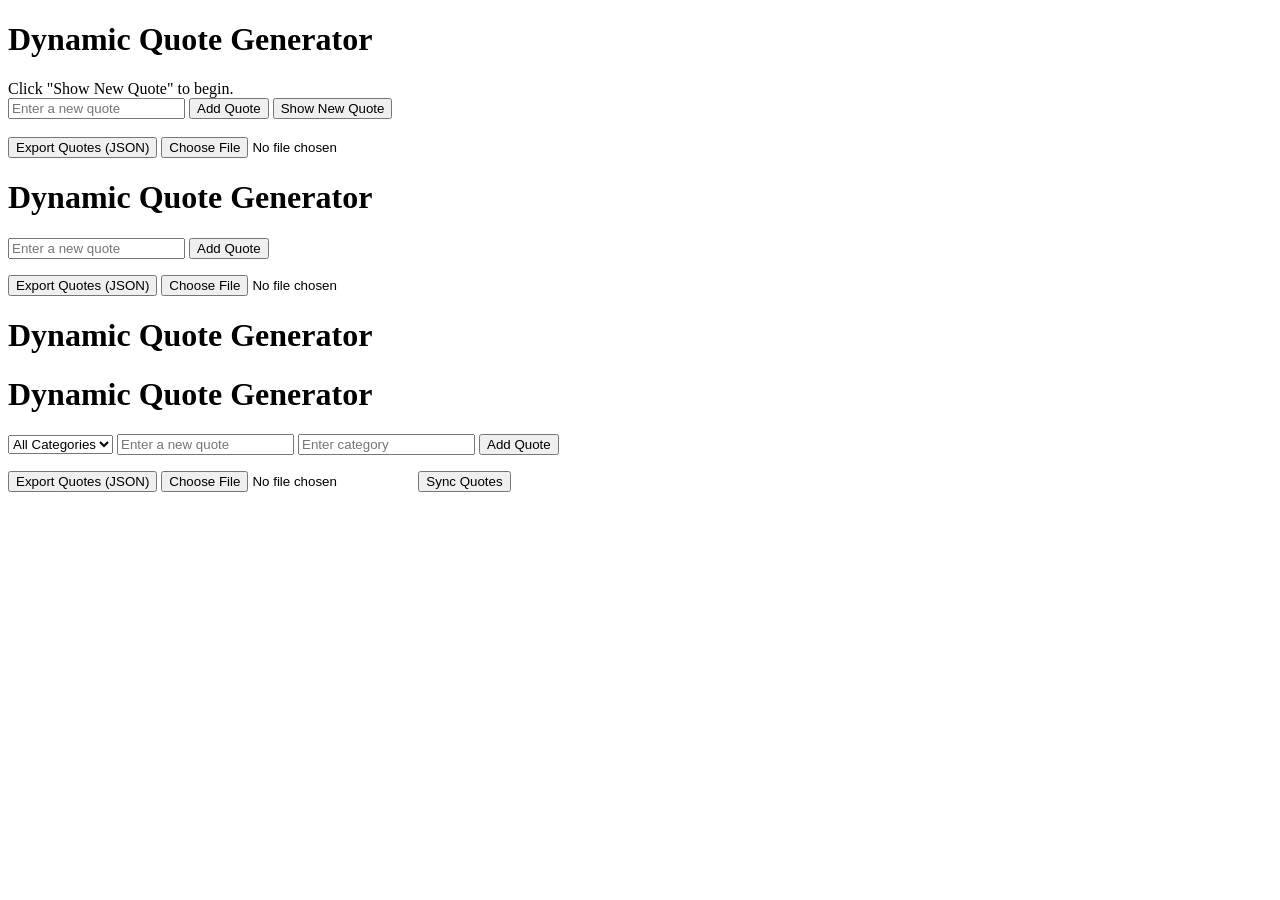
==== commit 5c570099: "Add files via upload Directory" ====
--- a/dom-manipulation/index.html
+++ b/dom-manipulation/index.html
@@ -1,19 +1,128 @@
 <!DOCTYPE html>
 <html lang="en">
 <head>
-<meta charset="UTF-8">
-<meta name="viewport" content="width=device-width, initial-scale=1.0">
-<title>Dynamic Quote Generator with Sync</title>
-<link rel="stylesheet" href="style.css">
+  <meta charset="UTF-8" />
+  <meta name="viewport" content="width=device-width, initial-scale=1.0" />
+  <title>Dynamic Quote Generator - Web Storage & JSON</title>
 </head>
 <body>
-<div id="container">
-  <div id="quote">Loading quotes...</div>
-  <button id="newQuote">New Quote</button>
-  <button id="addQuote">Add Random Quote</button>
-  <div id="notification"></div>
-</div>
+  <h1>Dynamic Quote Generator</h1>
 
-<script src="script.js"></script>
+  <div id="quoteDisplay">Click "Show New Quote" to begin.</div>
+  <input type="text" id="newQuote" placeholder="Enter a new quote" />
+  <button id="addQuote">Add Quote</button>
+  <button id="showQuote">Show New Quote</button>
+
+  <br><br>
+  <!-- Export / Import Section -->
+  <button id="exportQuotes">Export Quotes (JSON)</button>
+  <input type="file" id="importFile" accept=".json" onchange="importFromJsonFile(event)" />
+
+  <script>
+    // ========== Variables ==========
+    let quotes = [];
+
+    // ========== Load from Local Storage ==========
+    function loadQuotes() {
+      const storedQuotes = localStorage.getItem('quotes');
+      if (storedQuotes) {
+        quotes = JSON.parse(storedQuotes);
+      } else {
+        quotes = [
+          "The best way to predict the future is to create it.",
+          "Do something today that your future self will thank you for.",
+          "Success is not final, failure is not fatal: it is the courage to continue that counts."
+        ];
+        saveQuotes();
+      }
+    }
+
+    // ========== Save to Local Storage ==========
+    function saveQuotes() {
+      localStorage.setItem('quotes', JSON.stringify(quotes));
+    }
+
+    // ========== Show Random Quote ==========
+    function showQuote() {
+      if (quotes.length === 0) return;
+      const randomIndex = Math.floor(Math.random() * quotes.length);
+      document.getElementById('quoteDisplay').textContent = quotes[randomIndex];
+      sessionStorage.setItem('lastViewedQuote', quotes[randomIndex]);
+    }
+
+    // ========== Add New Quote ==========
+    document.getElementById('addQuote').addEventListener('click', () => {
+      const newQuote = document.getElementById('newQuote').value.trim();
+      if (newQuote) {
+        quotes.push(newQuote);
+        saveQuotes();
+        document.getElementById('newQuote').value = '';
+        alert('Quote added successfully!');
+      }
+    });
+
+    // ========== Show Quote Button ==========
+    document.getElementById('showQuote').addEventListener('click', showQuote);
+
+    // ========== Export Quotes ==========
+    function exportToJsonFile() {
+      const dataStr = JSON.stringify(quotes, null, 2);
+      const blob = new Blob([dataStr], { type: 'application/json' });
+      const url = URL.createObjectURL(blob);
+      const a = document.createElement('a');
+      a.href = url;
+      a.download = 'quotes.json';
+      a.click();
+      URL.revokeObjectURL(url);
+    }
+
+    document.getElementById('exportQuotes').addEventListener('click', exportToJsonFile);
+
+    // ========== Import Quotes ==========
+    function importFromJsonFile(event) {
+      const fileReader = new FileReader();
+      fileReader.onload = function(e) {
+        const importedQuotes = JSON.parse(e.target.result);
+        quotes.push(...importedQuotes);
+        saveQuotes();
+        alert('Quotes imported successfully!');
+      };
+      fileReader.readAsText(event.target.files[0]);
+    }
+
+    // Initialize app
+    loadQuotes();
+  </script>
 </body>
 </html>
+
+<h1>Dynamic Quote Generator</h1>
+<input type="text" id="newQuote" placeholder="Enter a new quote" />
+<button id="addQuote">Add Quote</button>
+
+<ul id="quoteList"></ul>
+
+<!-- Export / Import Section -->
+<button id="exportBtn">Export Quotes (JSON)</button>
+<input type="file" id="importFile" accept=".json" />
+<h1>Dynamic Quote Generator</h1>
+
+<h1>Dynamic Quote Generator</h1>
+
+<!-- Filter by Category -->
+<select id="categoryFilter" onchange="filterQuotes()">
+  <option value="all">All Categories</option>
+</select>
+
+<!-- Add Quote -->
+<input type="text" id="newQuote" placeholder="Enter a new quote" />
+<input type="text" id="newCategory" placeholder="Enter category" />
+<button id="addQuote">Add Quote</button>
+
+<ul id="quoteList"></ul>
+
+<!-- Export / Import Section -->
+<button id="exportBtn">Export Quotes (JSON)</button>
+<input type="file" id="importFile" accept=".json" />
+
+<button id="syncButton">Sync Quotes</button>
